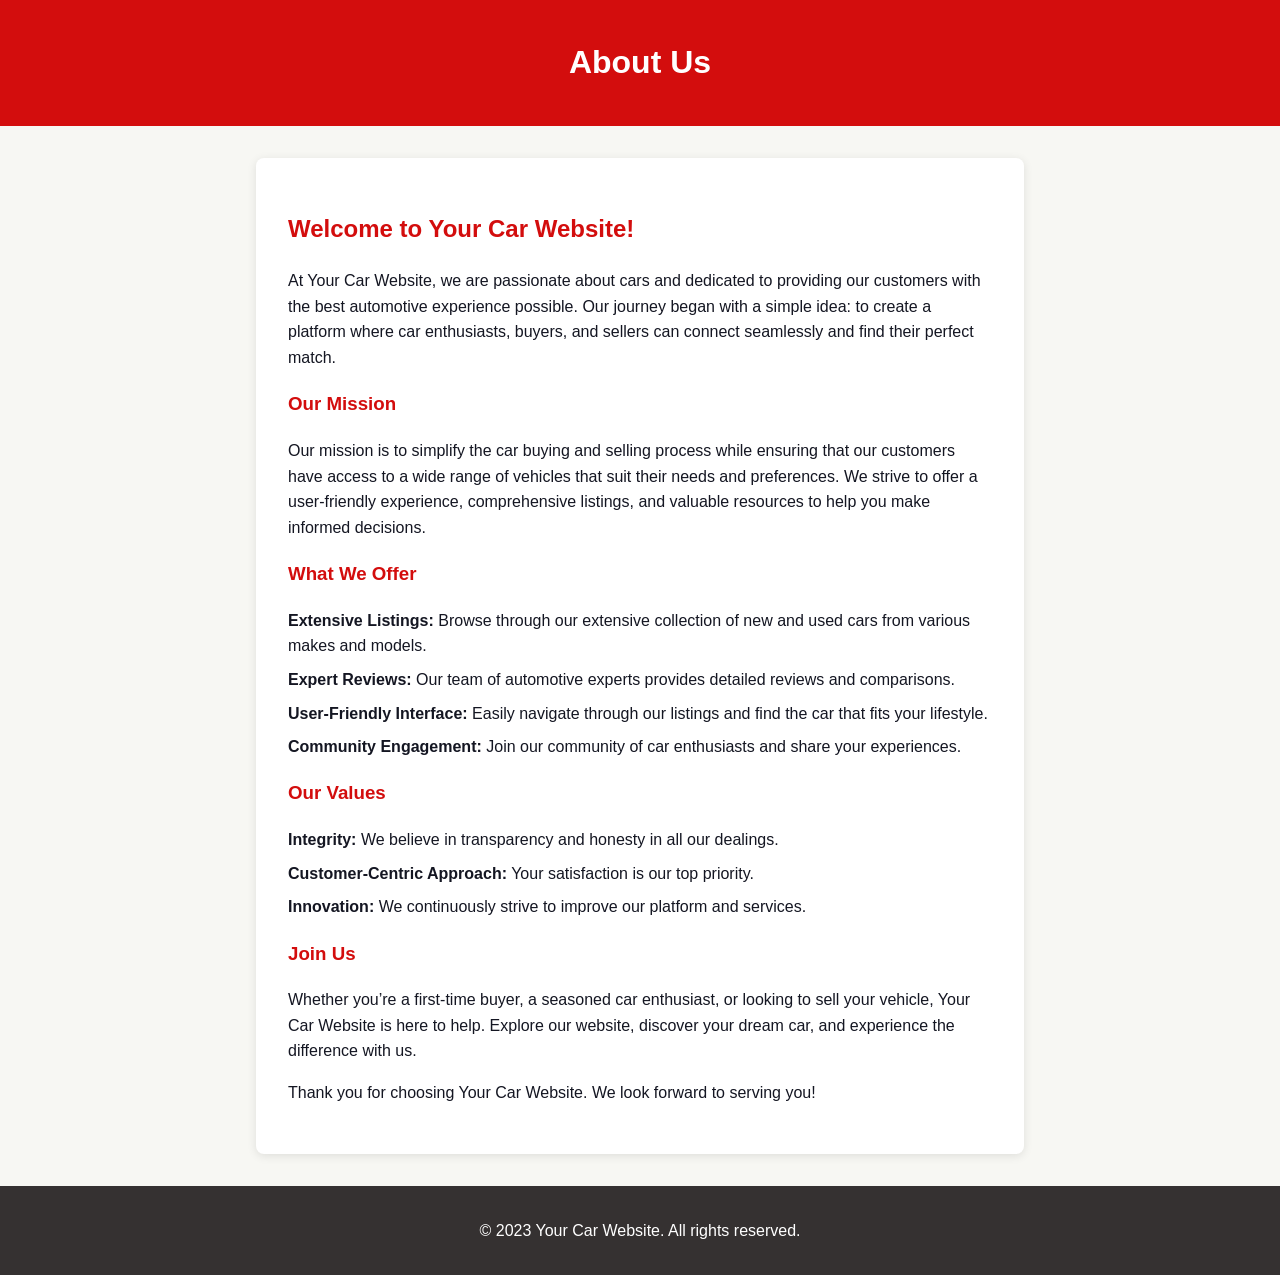
==== about/aboutUs.html @ 319a0c9a "added new files" ====
<!DOCTYPE html>
<html lang="en">
<head>
    <meta charset="UTF-8">
    <meta name="viewport" content="width=device-width, initial-scale=1.0">
    <link rel="stylesheet" href="about.css">
    <title>About Us - Cars366</title>
</head>
<body>
    <header>
        <h1>About Us</h1>
    </header>
    <main>
        <section class="about-section">
            <h2>Welcome to Your Car Website!</h2>
            <p>At Your Car Website, we are passionate about cars and dedicated to providing our customers with the best automotive experience possible. Our journey began with a simple idea: to create a platform where car enthusiasts, buyers, and sellers can connect seamlessly and find their perfect match.</p>
            
            <h3>Our Mission</h3>
            <p>Our mission is to simplify the car buying and selling process while ensuring that our customers have access to a wide range of vehicles that suit their needs and preferences. We strive to offer a user-friendly experience, comprehensive listings, and valuable resources to help you make informed decisions.</p>
            
            <h3>What We Offer</h3>
            <ul>
                <li><strong>Extensive Listings:</strong> Browse through our extensive collection of new and used cars from various makes and models.</li>
                <li><strong>Expert Reviews:</strong> Our team of automotive experts provides detailed reviews and comparisons.</li>
                <li><strong>User-Friendly Interface:</strong> Easily navigate through our listings and find the car that fits your lifestyle.</li>
                <li><strong>Community Engagement:</strong> Join our community of car enthusiasts and share your experiences.</li>
            </ul>
            
            <h3>Our Values</h3>
            <ul>
                <li><strong>Integrity:</strong> We believe in transparency and honesty in all our dealings.</li>
                <li><strong>Customer-Centric Approach:</strong> Your satisfaction is our top priority.</li>
                <li><strong>Innovation:</strong> We continuously strive to improve our platform and services.</li>
            </ul>
            
            <h3>Join Us</h3>
            <p>Whether you’re a first-time buyer, a seasoned car enthusiast, or looking to sell your vehicle, Your Car Website is here to help. Explore our website, discover your dream car, and experience the difference with us.</p>
            <p>Thank you for choosing Your Car Website. We look forward to serving you!</p>
        </section>
    </main>
    <footer>
        <p>&copy; 2023 Your Car Website. All rights reserved.</p>
    </footer>
</body>
</html>
---- about/about.css ----
body {
    font-family: 'Montserrat', sans-serif;
    line-height: 1.6;
    margin: 0;
    padding: 0;
    background-color: #f7f7f3;
    color: #141622;
}

header {
    background: #d30d0d;
    color: #fff;
    padding: 1rem 0;
    text-align: center;
}

main {
    padding: 2rem 16rem;
}

.about-section {
    background: #fff;
    padding: 2rem;
    border-radius: 8px;
    box-shadow: 0 2px 10px rgba(0, 0, 0, 0.1);
}

h2, h3 {
    color: #d30d0d;
}

ul {
    list-style-type: none;
    padding: 0;
}

ul li {
    margin: 0.5rem 0;
}

footer {
    text-align: center;
    padding: 1rem 0;
    background: #353131;
    color: #fff;
    position: relative;
    bottom: 0;
    width: 100%;
}
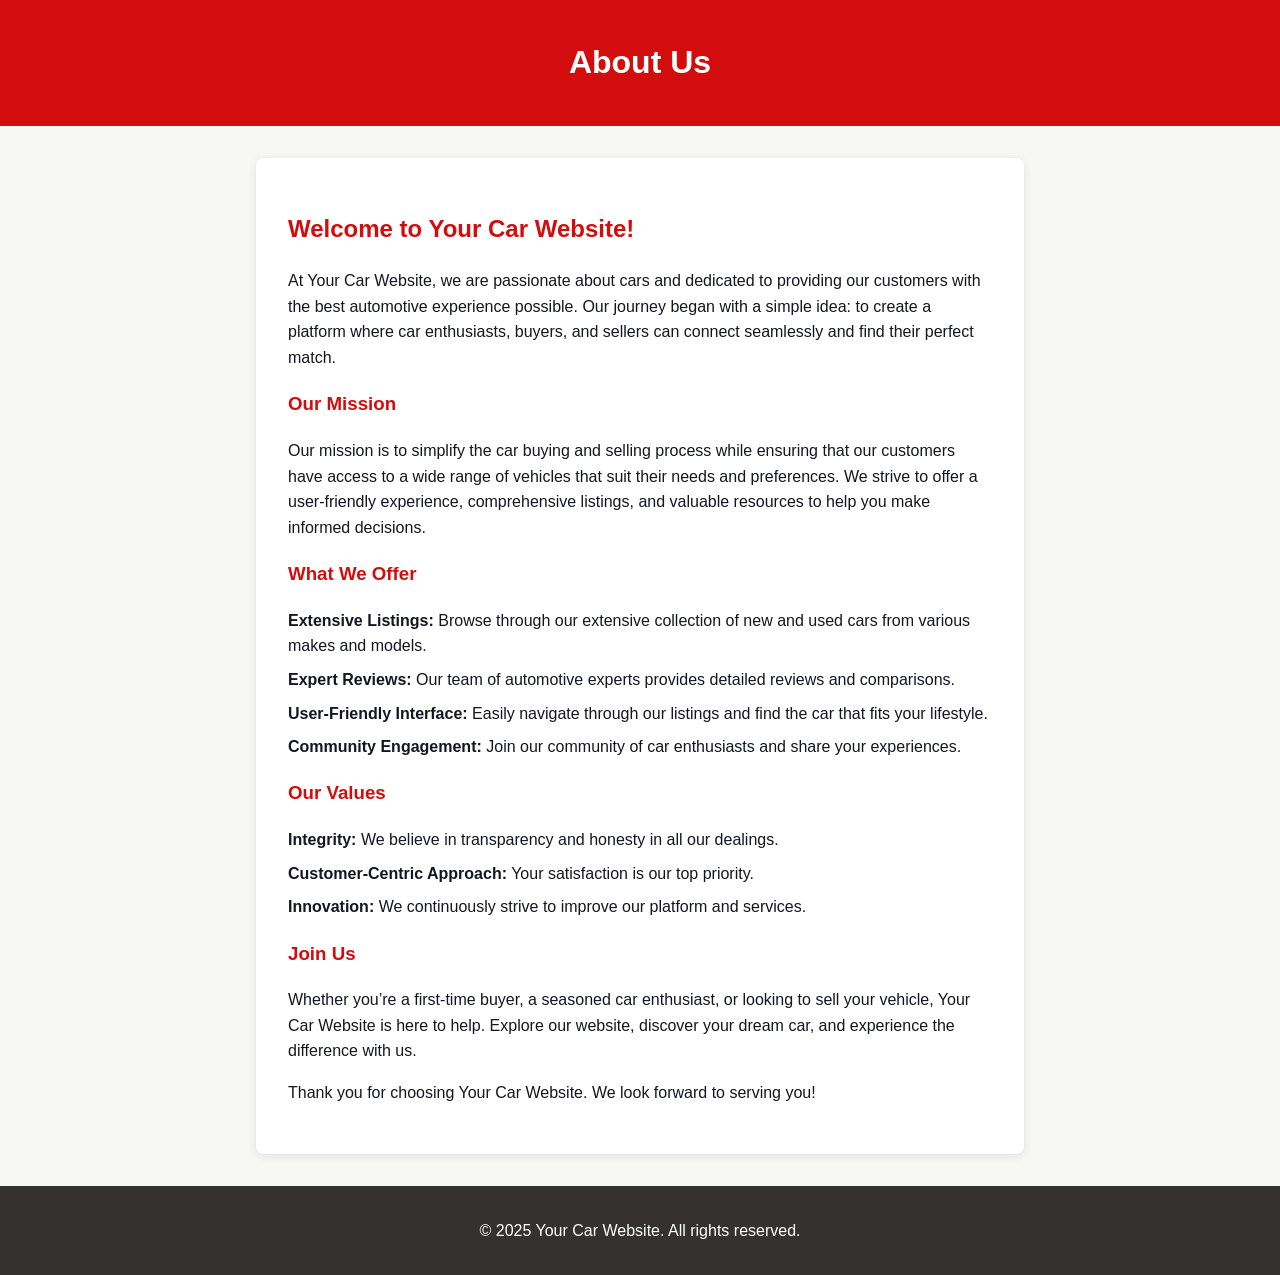
==== commit 69a24512: "Updated from 2023 to 2025" ====
--- a/about/aboutUs.html
+++ b/about/aboutUs.html
@@ -39,7 +39,7 @@
         </section>
     </main>
     <footer>
-        <p>&copy; 2023 Your Car Website. All rights reserved.</p>
+        <p>&copy; 2025 Your Car Website. All rights reserved.</p>
     </footer>
 </body>
 </html>
